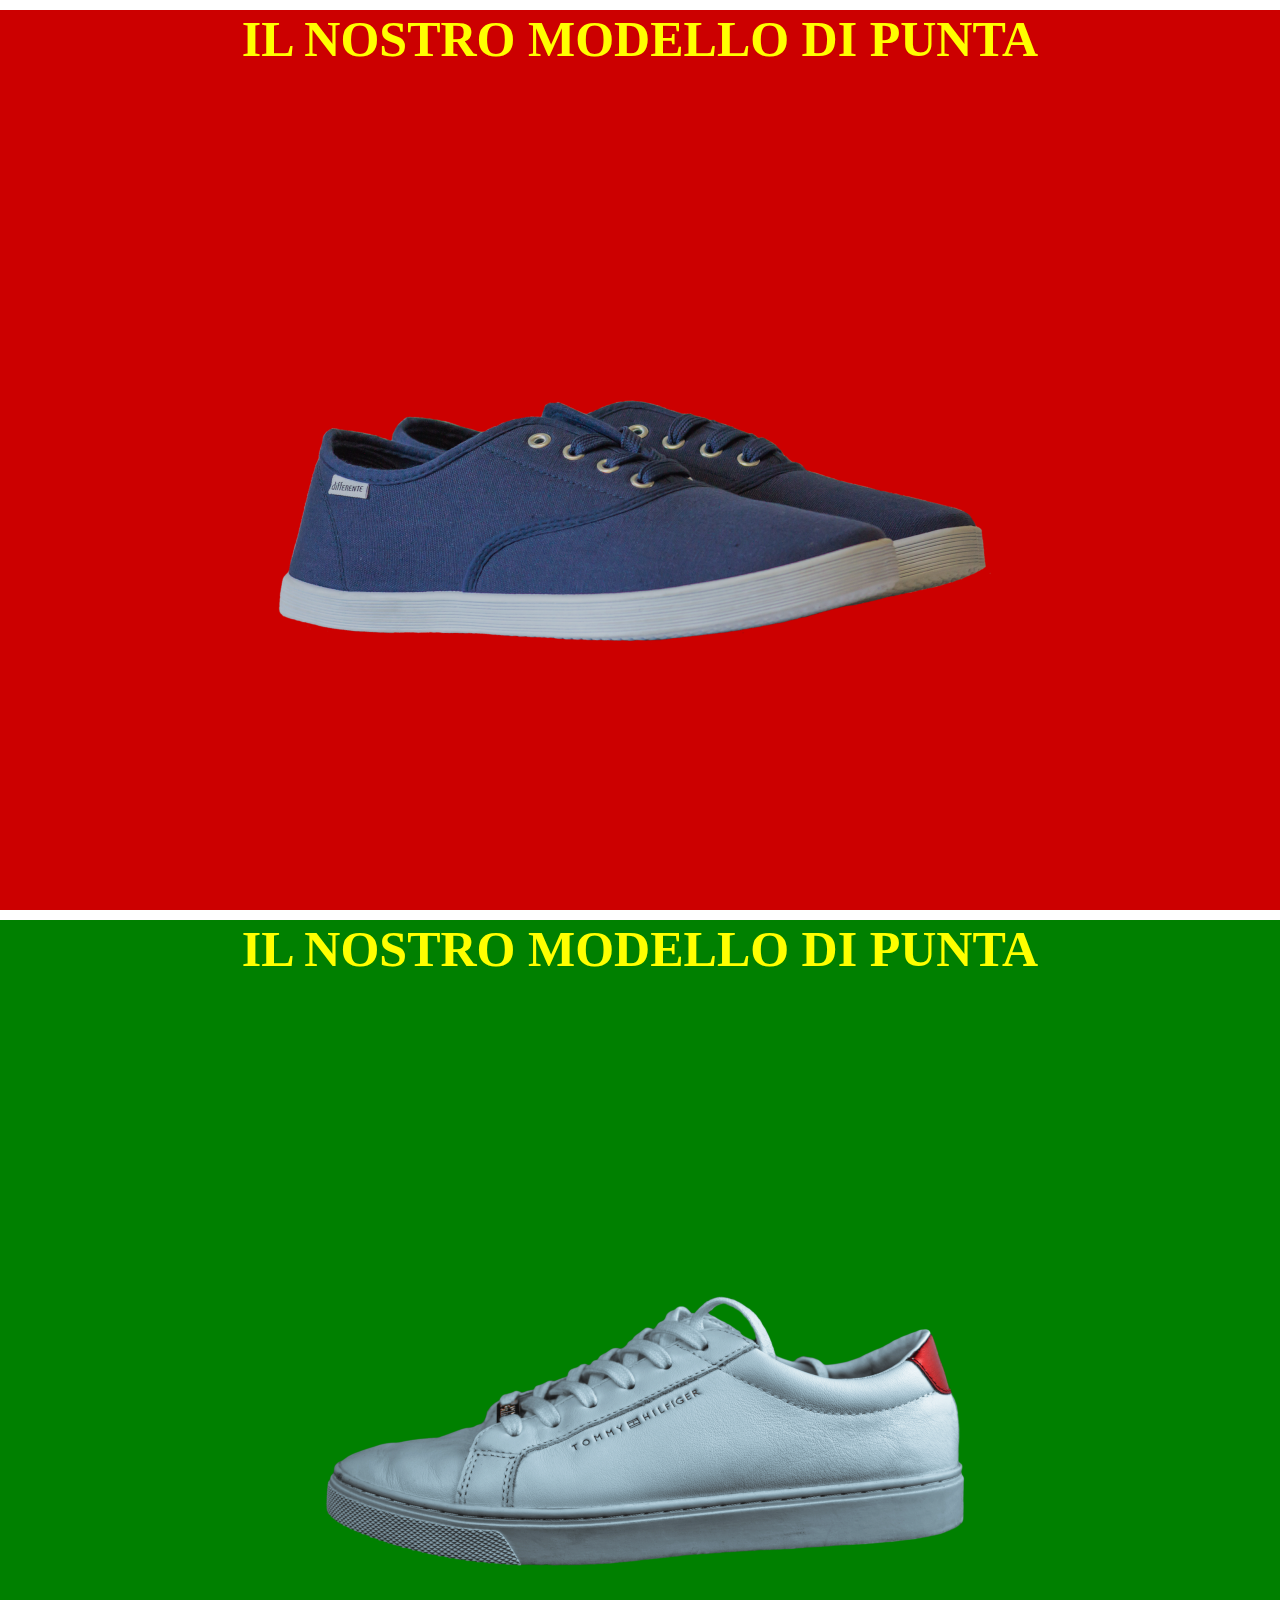
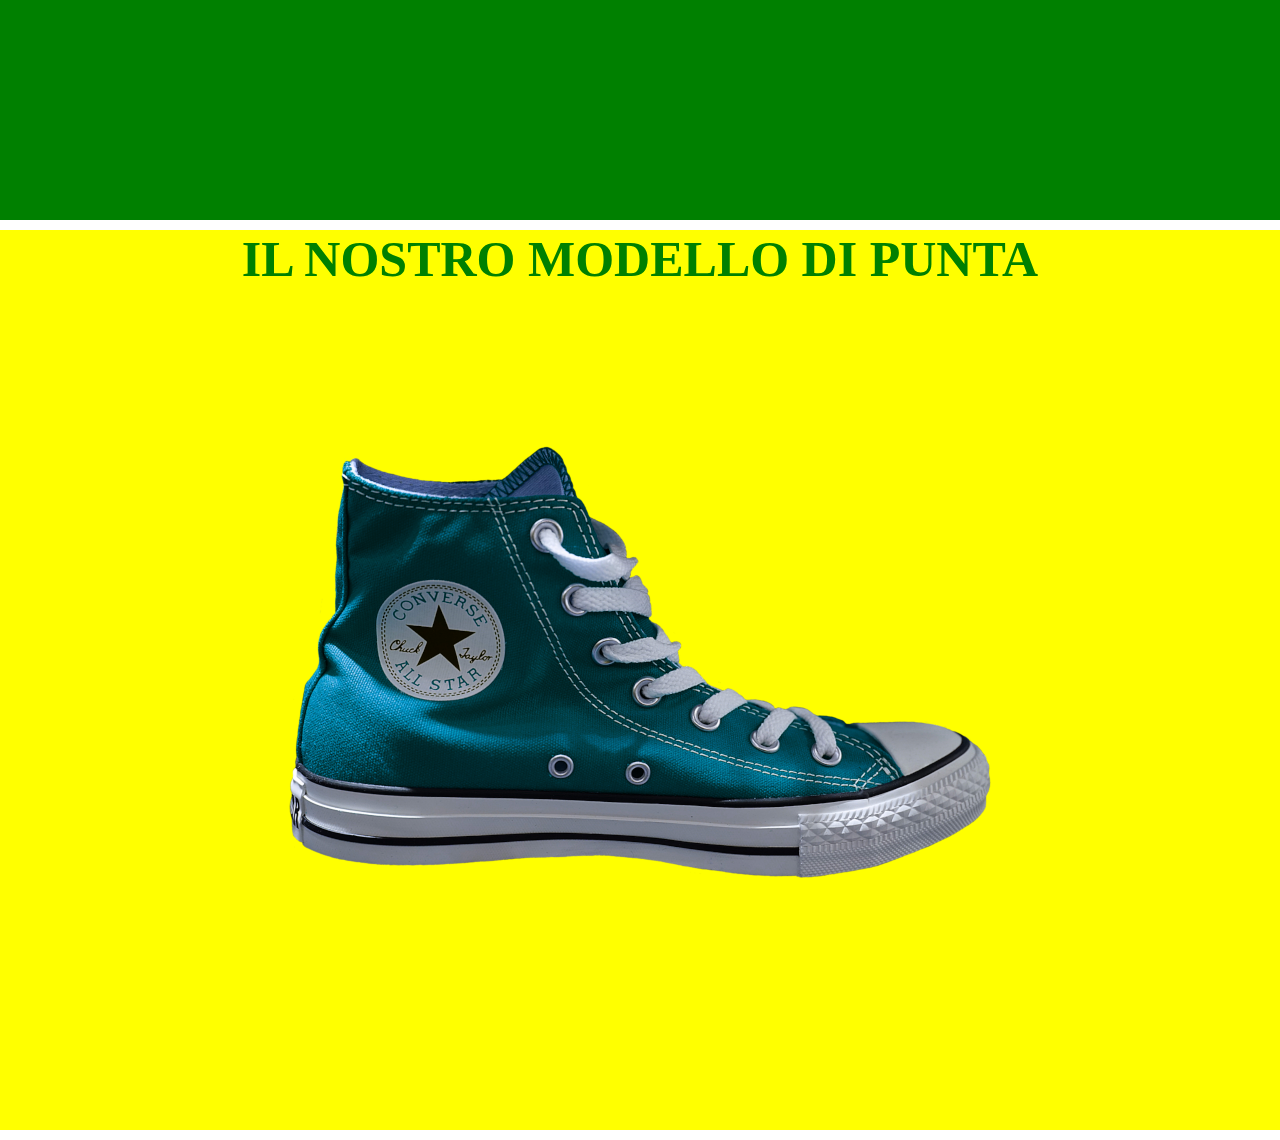
==== index.html @ 95608484 "infrastruttura background e posizionamento img" ====
<!DOCTYPE html>
<html lang="en">
<head>
    <meta charset="UTF-8">
    <meta http-equiv="X-UA-Compatible" content="IE=edge">
    <meta name="viewport" content="width=device-width, initial-scale=1.0">
    <title>Scarpe</title>
    <link rel="stylesheet" href="style.css">
</head>

<!--per la parte bonus copiare i file html e style nella cartella bonus e aggiugnere la parte bonus-->

<body>

  <div class="container">


    <div id="scarpe-red" class="box">

        <div class="layover">
            <h2 id="title">il nostro modello di punta</h2>
        </div>

    </div>

    <div id="scarpe-green" class="box">
        <h2>il nostro modello di punta</h2>
    </div>

    <div id="scarpe-yellow" class="box">
        <h2>il nostro modello di punta</h2>
    </div>






  </div>




    
</body>
</html>
---- style.css ----
*{
    margin: 0;
    padding: 0;
    box-sizing: border-box;
}

.container{
    width: 100%;
    margin: auto;
}

.box{
    height: 100vh;
    width: 100%;
    margin: 10px 0;
    background-position: center;
    background-repeat: no-repeat;
    cursor: pointer;


    /*sostituire con gli elem commentati dopo*/

    text-align: center;
    vertical-align: middle;
}

.layover{
    position: relative;
    width: 100%;
    height: 100%;
    background-color: rgba(0, 0, 0, 0.2)
}


h2{
    
    text-transform: uppercase;
    font-size: 50px;
    font-weight: 700;
    
    
}
/*altro modo per posizionare al centro senza text align nella box
h2{
    position: absolute;
    width: 50%;
    hieght:50%;
    OPPURE
    position: absolute;
    transform:translate(-50%, -50%) usare i numeri negativi per centrare perfettamente
    
    
}

per posizionare meglio usare transform con le coordinate

*/




#scarpe-red{
    background-image: url(/01.png);
    background-color: red;
    color: yellow;
    
}

#scarpe-red img , #scarpe-green img , #scarpe-green img{
    width: 400px;
    height: 300px;
    transform:translate(-50%, -50%);
}

#scarpe-green{
    background-image: url(/02.png);
    background-color: green;
    color:yellow ;
}

#scarpe-yellow{
    background-image: url(/03.png);
    background-color: yellow;
    color: green;
}
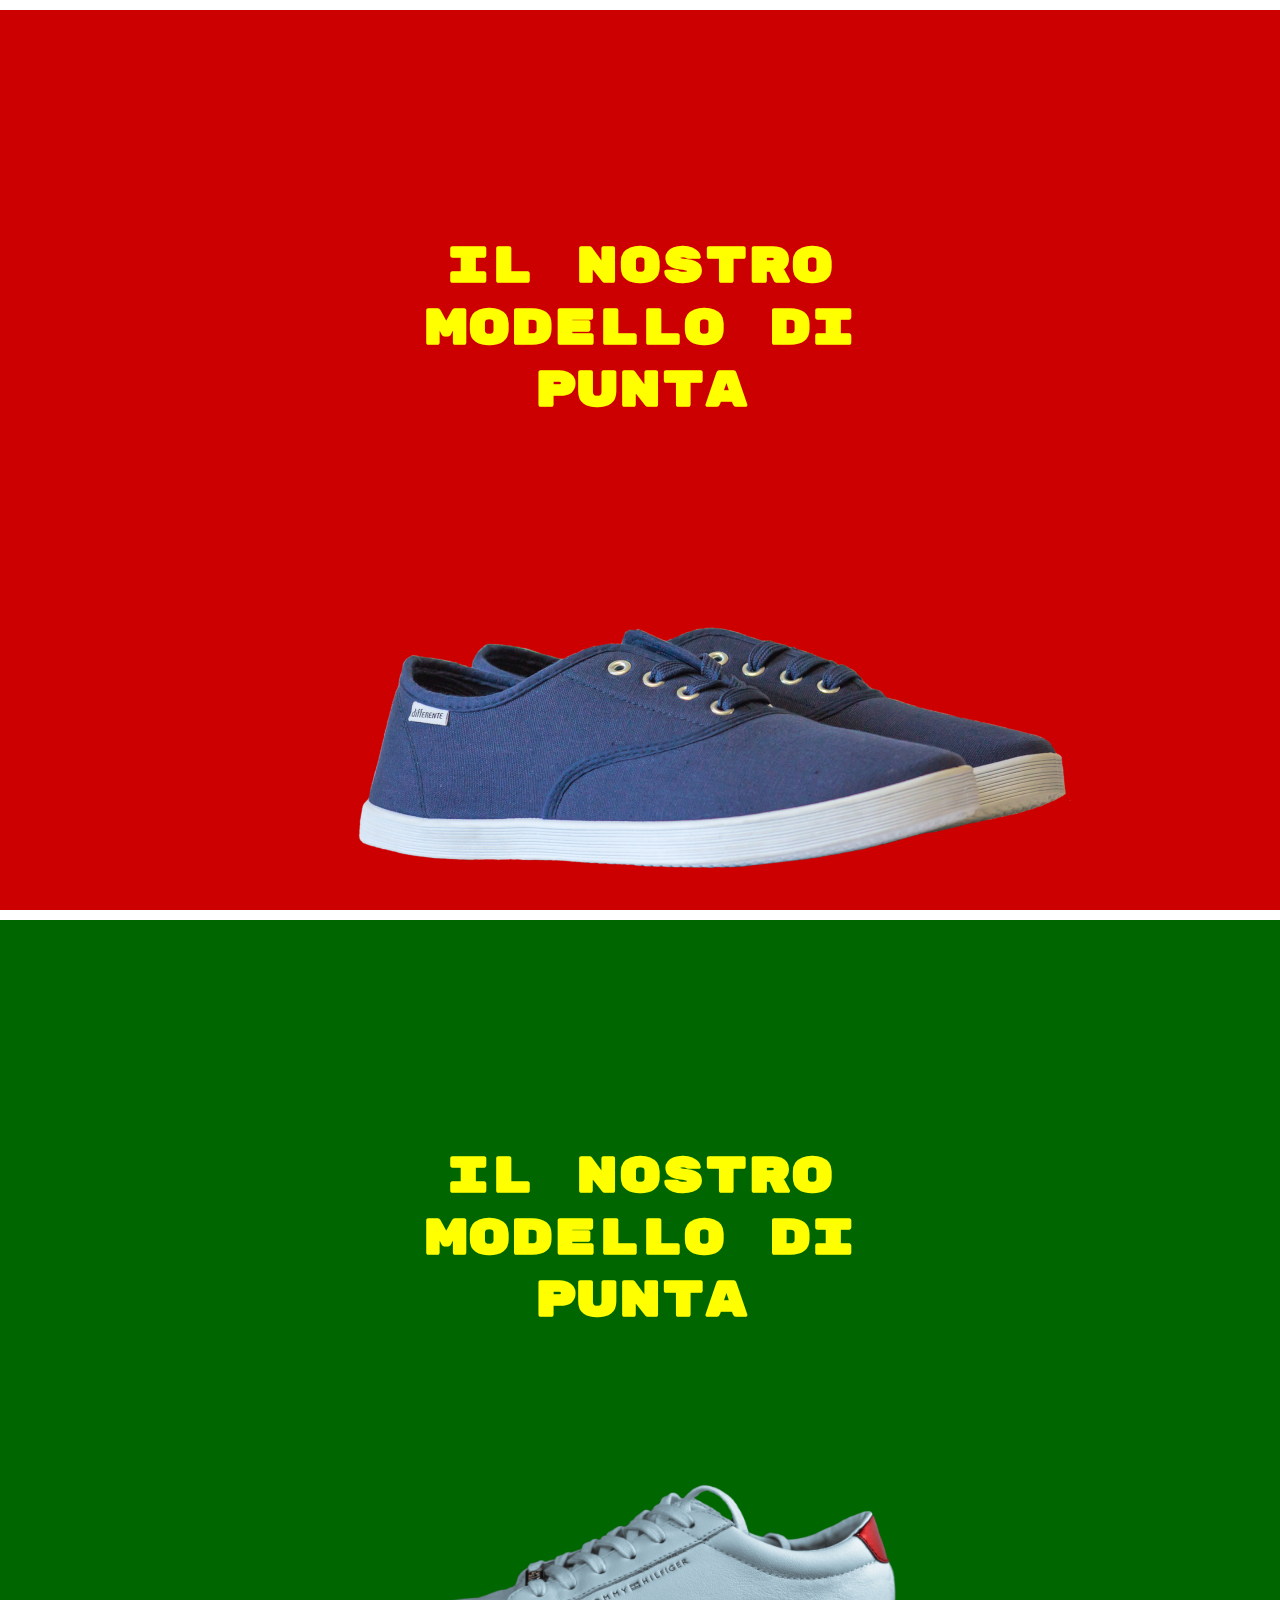
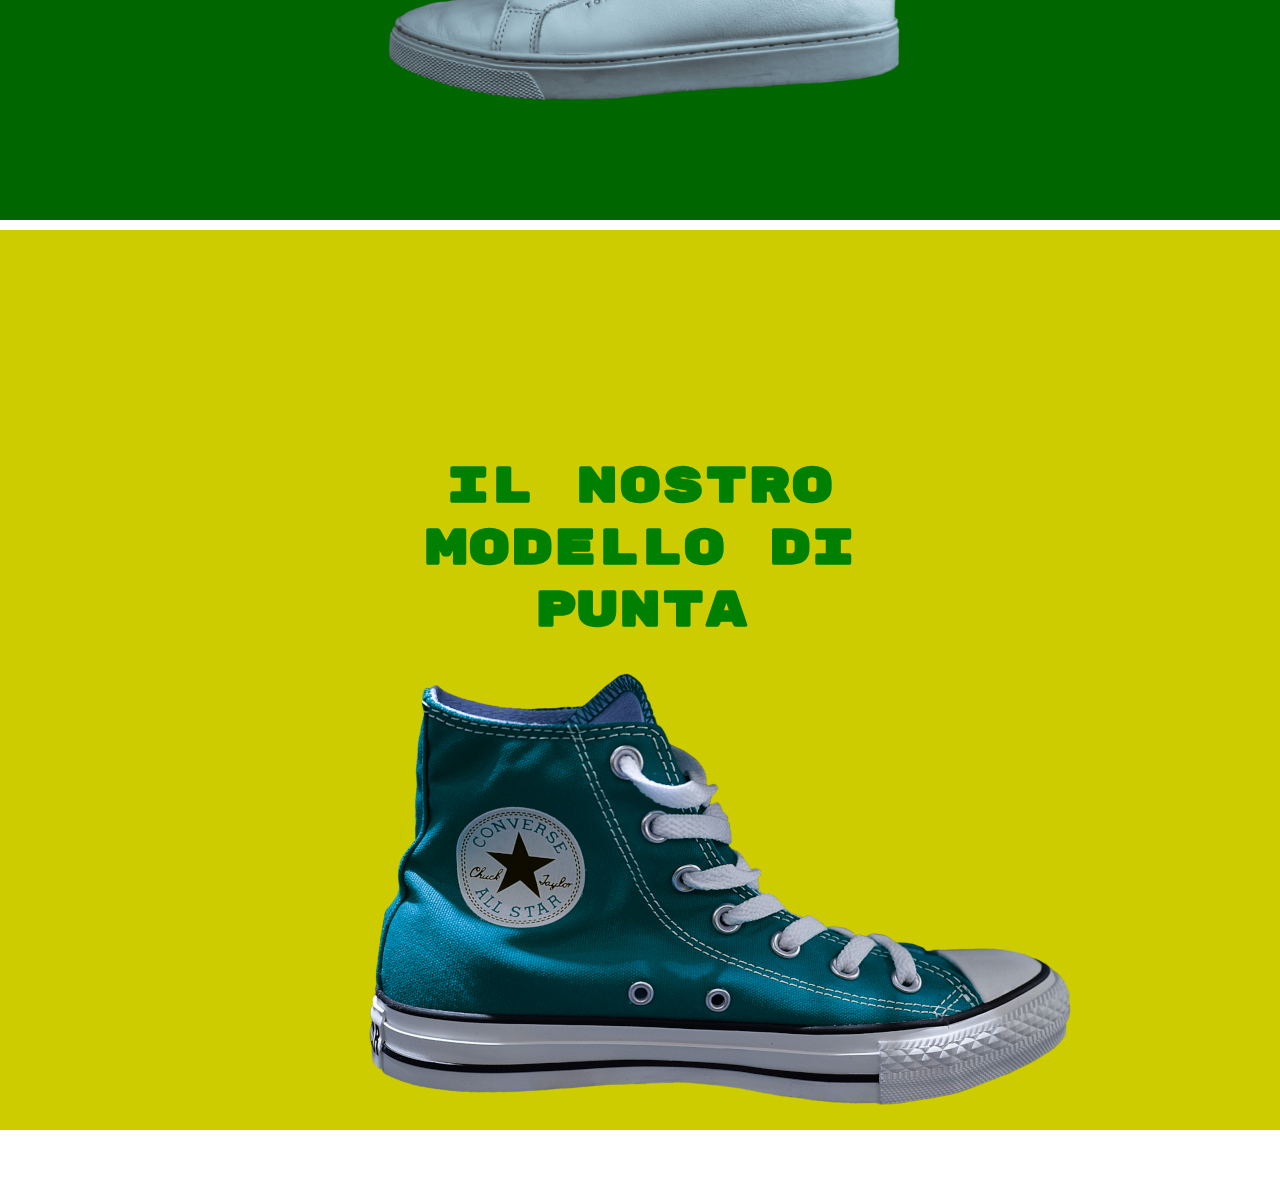
==== commit 3e8c02c8: "fix prob. posizionamenti, problema con taglio img" ====
--- a/index.html
+++ b/index.html
@@ -6,6 +6,9 @@
     <meta name="viewport" content="width=device-width, initial-scale=1.0">
     <title>Scarpe</title>
     <link rel="stylesheet" href="style.css">
+    <link rel="preconnect" href="https://fonts.googleapis.com">
+<link rel="preconnect" href="https://fonts.gstatic.com" crossorigin>
+<link href="https://fonts.googleapis.com/css2?family=Rubik+Mono+One&display=swap" rel="stylesheet">
 </head>
 
 <!--per la parte bonus copiare i file html e style nella cartella bonus e aggiugnere la parte bonus-->
@@ -18,17 +21,34 @@
     <div id="scarpe-red" class="box">
 
         <div class="layover">
+            <div class="blocco">
             <h2 id="title">il nostro modello di punta</h2>
+            <img src="/01.png" alt="scarpe1">
+            </div>
         </div>
 
     </div>
 
     <div id="scarpe-green" class="box">
-        <h2>il nostro modello di punta</h2>
+
+        <div class="layover">
+            <div class="blocco">
+            <h2 id="title">il nostro modello di punta</h2>
+            <img src="/02.png" alt="scarpe2">
+            </div>
+        </div>
+
     </div>
 
     <div id="scarpe-yellow" class="box">
-        <h2>il nostro modello di punta</h2>
+
+        <div class="layover">
+            <div class="blocco">
+            <h2 id="title">il nostro modello di punta</h2>
+            <img src="/03.png" alt="scarpe3">
+            </div>
+        </div>
+
     </div>
 
 
--- a/style.css
+++ b/style.css
@@ -2,6 +2,10 @@
     margin: 0;
     padding: 0;
     box-sizing: border-box;
+}
+
+body{
+    font-family: 'Rubik Mono One', sans-serif;
 }
 
 .container{
@@ -13,15 +17,8 @@
     height: 100vh;
     width: 100%;
     margin: 10px 0;
-    background-position: center;
-    background-repeat: no-repeat;
     cursor: pointer;
 
-
-    /*sostituire con gli elem commentati dopo*/
-
-    text-align: center;
-    vertical-align: middle;
 }
 
 .layover{
@@ -31,12 +28,19 @@
     background-color: rgba(0, 0, 0, 0.2)
 }
 
+.blocco{
+    width: 50%;
+    height: 50%;
+    position: absolute;
+    top: 50%;
+    left: 50%;
+    transform: translate(-50% , -50%);
+}
 
-h2{
-    
+.box h2{
+    text-align: center;
     text-transform: uppercase;
     font-size: 50px;
-    font-weight: 700;
     
     
 }
@@ -60,26 +64,23 @@
 
 
 #scarpe-red{
-    background-image: url(/01.png);
     background-color: red;
     color: yellow;
     
 }
 
-#scarpe-red img , #scarpe-green img , #scarpe-green img{
-    width: 400px;
-    height: 300px;
-    transform:translate(-50%, -50%);
+.blocco #scarpe-red img , #scarpe-green img , #scarpe-green img{
+    width: 100%;
+
 }
 
 #scarpe-green{
-    background-image: url(/02.png);
     background-color: green;
     color:yellow ;
 }
 
 #scarpe-yellow{
-    background-image: url(/03.png);
     background-color: yellow;
     color: green;
-}+}
+
